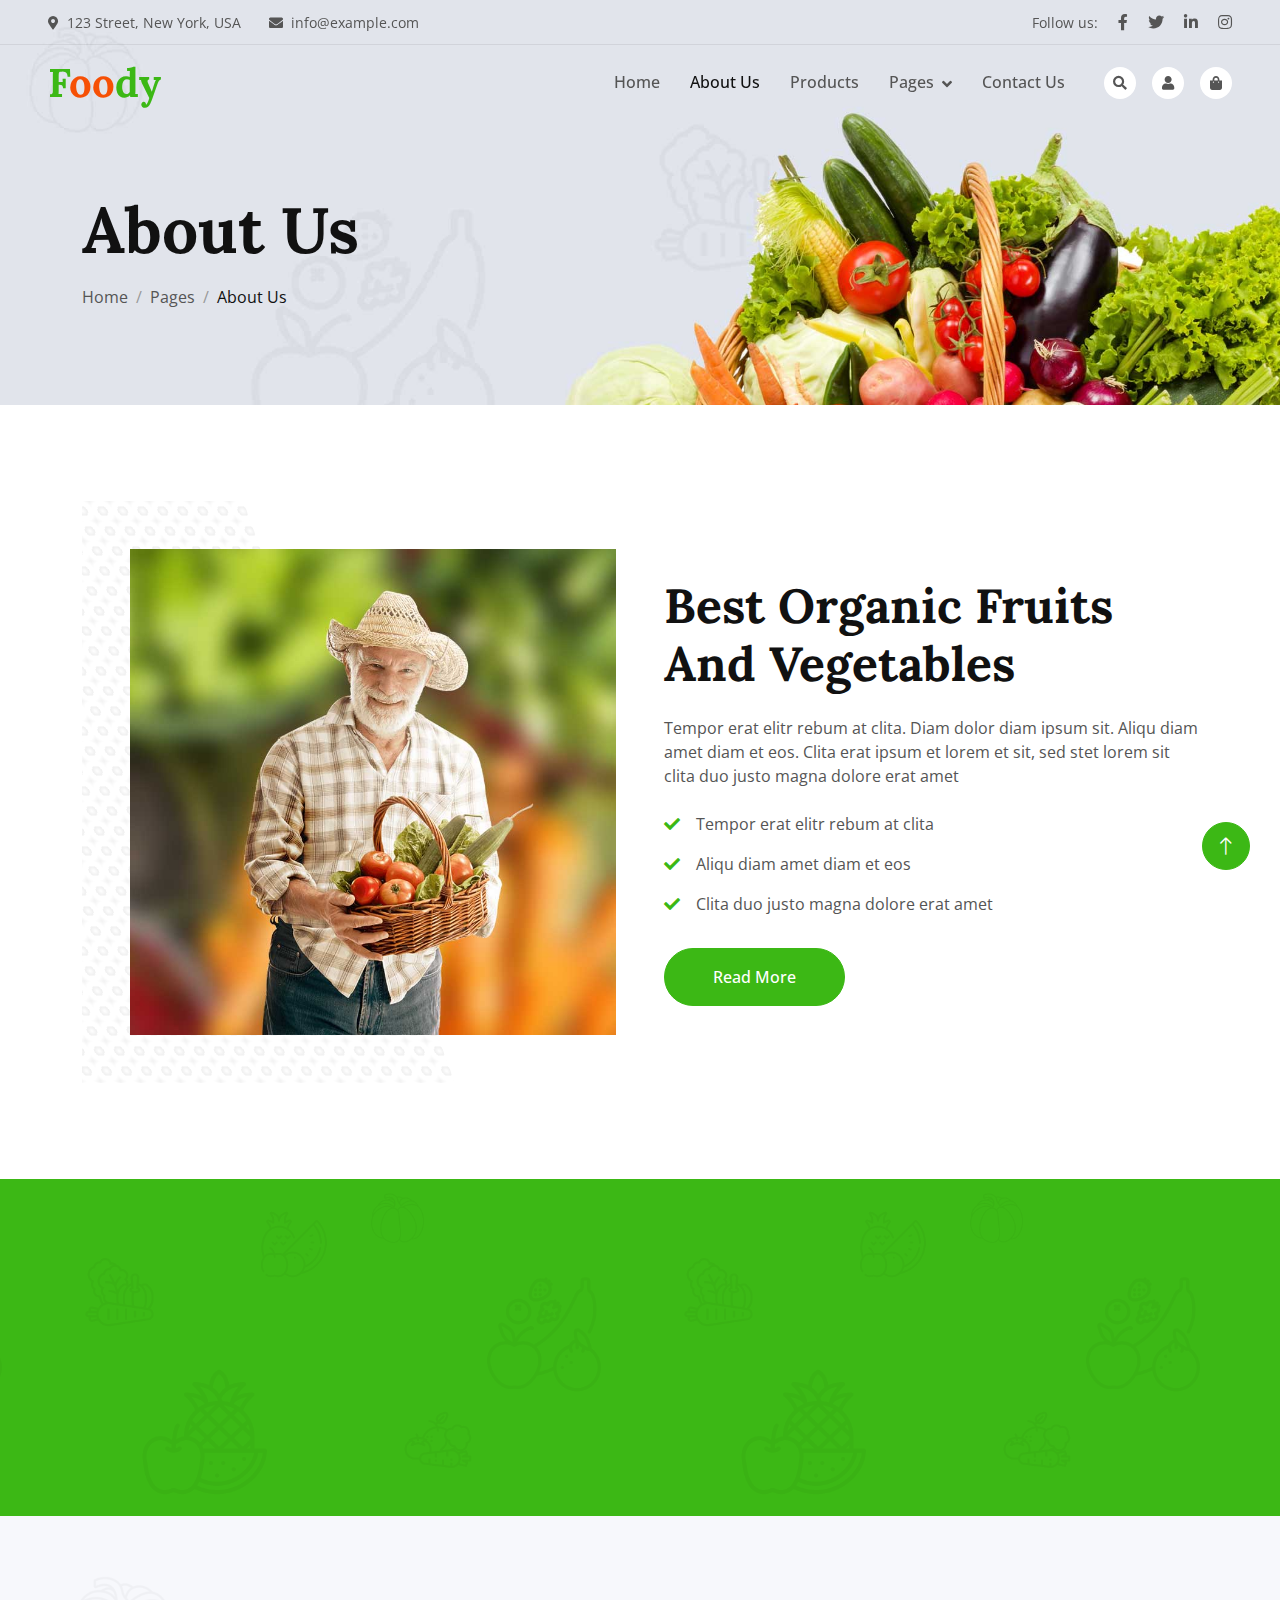
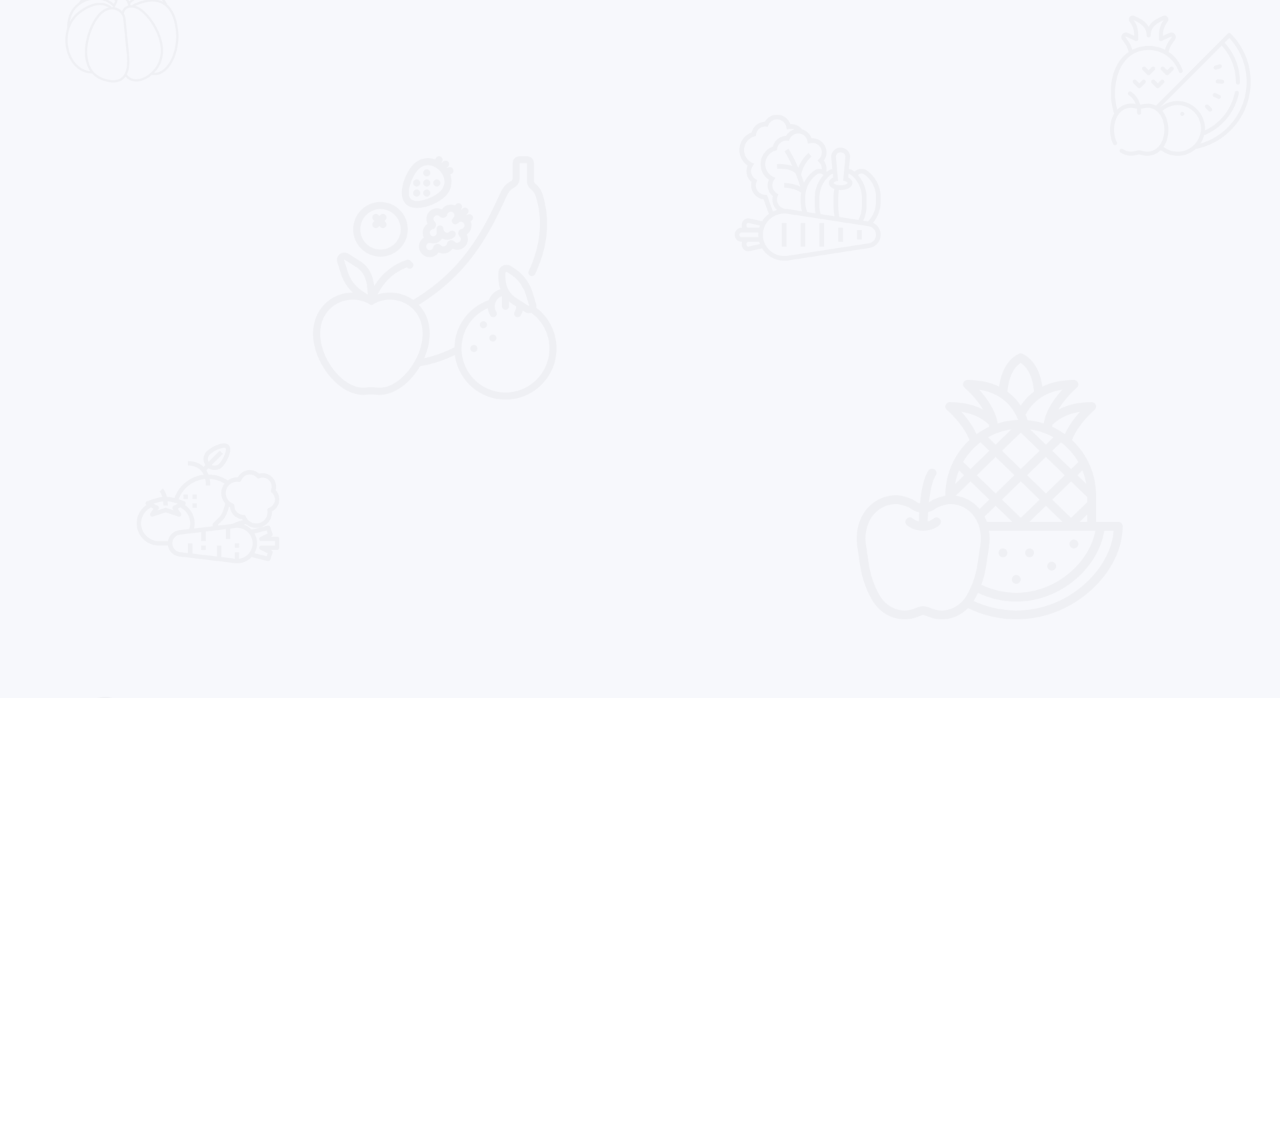
==== about.html @ c4defd52 "change" ====
<!DOCTYPE html>
<html lang="en">

<head>
    <meta charset="utf-8">
    <title>Foody - Organic Food Website Template</title>
    <meta content="width=device-width, initial-scale=1.0" name="viewport">
    <meta content="" name="keywords">
    <meta content="" name="description">

    <!-- Favicon -->
    <link href="img/favicon.ico" rel="icon">

    <!-- Google Web Fonts -->
    <link rel="preconnect" href="https://fonts.googleapis.com">
    <link rel="preconnect" href="https://fonts.gstatic.com" crossorigin>
    <link href="https://fonts.googleapis.com/css2?family=Open+Sans:wght@400;500&family=Lora:wght@600;700&display=swap" rel="stylesheet"> 

    <!-- Icon Font Stylesheet -->
    <link href="https://cdnjs.cloudflare.com/ajax/libs/font-awesome/5.10.0/css/all.min.css" rel="stylesheet">
    <link href="https://cdn.jsdelivr.net/npm/bootstrap-icons@1.4.1/font/bootstrap-icons.css" rel="stylesheet">

    <!-- Libraries Stylesheet -->
    <link href="lib/animate/animate.min.css" rel="stylesheet">
    <link href="lib/owlcarousel/assets/owl.carousel.min.css" rel="stylesheet">

    <!-- Customized Bootstrap Stylesheet -->
    <link href="css/bootstrap.min.css" rel="stylesheet">

    <!-- Template Stylesheet -->
    <link href="css/style.css" rel="stylesheet">
</head>

<body>
    <!-- Spinner Start -->
    <div id="spinner" class="show bg-white position-fixed translate-middle w-100 vh-100 top-50 start-50 d-flex align-items-center justify-content-center">
        <div class="spinner-border text-primary" role="status"></div>
    </div>
    <!-- Spinner End -->


    <!-- Navbar Start -->
    <div class="container-fluid fixed-top px-0 wow fadeIn" data-wow-delay="0.1s">
        <div class="top-bar row gx-0 align-items-center d-none d-lg-flex">
            <div class="col-lg-6 px-5 text-start">
                <small><i class="fa fa-map-marker-alt me-2"></i>123 Street, New York, USA</small>
                <small class="ms-4"><i class="fa fa-envelope me-2"></i>info@example.com</small>
            </div>
            <div class="col-lg-6 px-5 text-end">
                <small>Follow us:</small>
                <a class="text-body ms-3" href=""><i class="fab fa-facebook-f"></i></a>
                <a class="text-body ms-3" href=""><i class="fab fa-twitter"></i></a>
                <a class="text-body ms-3" href=""><i class="fab fa-linkedin-in"></i></a>
                <a class="text-body ms-3" href=""><i class="fab fa-instagram"></i></a>
            </div>
        </div>

        <nav class="navbar navbar-expand-lg navbar-light py-lg-0 px-lg-5 wow fadeIn" data-wow-delay="0.1s">
            <a href="index.html" class="navbar-brand ms-4 ms-lg-0">
                <h1 class="fw-bold text-primary m-0">F<span class="text-secondary">oo</span>dy</h1>
            </a>
            <button type="button" class="navbar-toggler me-4" data-bs-toggle="collapse" data-bs-target="#navbarCollapse">
                <span class="navbar-toggler-icon"></span>
            </button>
            <div class="collapse navbar-collapse" id="navbarCollapse">
                <div class="navbar-nav ms-auto p-4 p-lg-0">
                    <a href="index.html" class="nav-item nav-link">Home</a>
                    <a href="about.html" class="nav-item nav-link active">About Us</a>
                    <a href="product.html" class="nav-item nav-link">Products</a>
                    <div class="nav-item dropdown">
                        <a href="#" class="nav-link dropdown-toggle" data-bs-toggle="dropdown">Pages</a>
                        <div class="dropdown-menu m-0">
                            <a href="blog.html" class="dropdown-item">Blog Grid</a>
                            <a href="feature.html" class="dropdown-item">Our Features</a>
                            <a href="testimonial.html" class="dropdown-item">Testimonial</a>
                            <a href="404.html" class="dropdown-item">404 Page</a>
                        </div>
                    </div>
                    <a href="contact.html" class="nav-item nav-link">Contact Us</a>
                </div>
                <div class="d-none d-lg-flex ms-2">
                    <a class="btn-sm-square bg-white rounded-circle ms-3" href="">
                        <small class="fa fa-search text-body"></small>
                    </a>
                    <a class="btn-sm-square bg-white rounded-circle ms-3" href="">
                        <small class="fa fa-user text-body"></small>
                    </a>
                    <a class="btn-sm-square bg-white rounded-circle ms-3" href="">
                        <small class="fa fa-shopping-bag text-body"></small>
                    </a>
                </div>
            </div>
        </nav>
    </div>
    <!-- Navbar End -->


    <!-- Page Header Start -->
    <div class="container-fluid page-header mb-5 wow fadeIn" data-wow-delay="0.1s">
        <div class="container">
            <h1 class="display-3 mb-3 animated slideInDown">About Us</h1>
            <nav aria-label="breadcrumb animated slideInDown">
                <ol class="breadcrumb mb-0">
                    <li class="breadcrumb-item"><a class="text-body" href="#">Home</a></li>
                    <li class="breadcrumb-item"><a class="text-body" href="#">Pages</a></li>
                    <li class="breadcrumb-item text-dark active" aria-current="page">About Us</li>
                </ol>
            </nav>
        </div>
    </div>
    <!-- Page Header End -->


    <!-- About Start -->
    <div class="container-xxl py-5">
        <div class="container">
            <div class="row g-5 align-items-center">
                <div class="col-lg-6 wow fadeIn" data-wow-delay="0.1s">
                    <div class="about-img position-relative overflow-hidden p-5 pe-0">
                        <img class="img-fluid w-100" src="img/about.jpg">
                    </div>
                </div>
                <div class="col-lg-6 wow fadeIn" data-wow-delay="0.5s">
                    <h1 class="display-5 mb-4">Best Organic Fruits And Vegetables</h1>
                    <p class="mb-4">Tempor erat elitr rebum at clita. Diam dolor diam ipsum sit. Aliqu diam amet diam et eos. Clita erat ipsum et lorem et sit, sed stet lorem sit clita duo justo magna dolore erat amet</p>
                    <p><i class="fa fa-check text-primary me-3"></i>Tempor erat elitr rebum at clita</p>
                    <p><i class="fa fa-check text-primary me-3"></i>Aliqu diam amet diam et eos</p>
                    <p><i class="fa fa-check text-primary me-3"></i>Clita duo justo magna dolore erat amet</p>
                    <a class="btn btn-primary rounded-pill py-3 px-5 mt-3" href="">Read More</a>
                </div>
            </div>
        </div>
    </div>
    <!-- About End -->


    <!-- Firm Visit Start -->
    <div class="container-fluid bg-primary bg-icon mt-5 py-6">
        <div class="container">
            <div class="row g-5 align-items-center">
                <div class="col-md-7 wow fadeIn" data-wow-delay="0.1s">
                    <h1 class="display-5 text-white mb-3">Visit Our Firm</h1>
                    <p class="text-white mb-0">Tempor erat elitr rebum at clita. Diam dolor diam ipsum sit. Aliqu diam amet diam et eos. Clita erat ipsum et lorem et sit, sed stet lorem sit clita duo justo magna dolore erat amet. Diam dolor diam ipsum sit. Aliqu diam amet diam et eos.</p>
                </div>
                <div class="col-md-5 text-md-end wow fadeIn" data-wow-delay="0.5s">
                    <a class="btn btn-lg btn-secondary rounded-pill py-3 px-5" href="">Visit Now</a>
                </div>
            </div>
        </div>
    </div>
    <!-- Firm Visit End -->


    <!-- Feature Start -->
    <div class="container-fluid bg-light bg-icon py-6">
        <div class="container">
            <div class="section-header text-center mx-auto mb-5 wow fadeInUp" data-wow-delay="0.1s" style="max-width: 500px;">
                <h1 class="display-5 mb-3">Our Features</h1>
                <p>Tempor ut dolore lorem kasd vero ipsum sit eirmod sit. Ipsum diam justo sed rebum vero dolor duo.</p>
            </div>
            <div class="row g-4">
                <div class="col-lg-4 col-md-6 wow fadeInUp" data-wow-delay="0.1s">
                    <div class="bg-white text-center h-100 p-4 p-xl-5">
                        <img class="img-fluid mb-4" src="img/icon-1.png" alt="">
                        <h4 class="mb-3">Natural Process</h4>
                        <p class="mb-4">Tempor ut dolore lorem kasd vero ipsum sit eirmod sit. Ipsum diam justo sed vero dolor duo.</p>
                        <a class="btn btn-outline-primary border-2 py-2 px-4 rounded-pill" href="">Read More</a>
                    </div>
                </div>
                <div class="col-lg-4 col-md-6 wow fadeInUp" data-wow-delay="0.3s">
                    <div class="bg-white text-center h-100 p-4 p-xl-5">
                        <img class="img-fluid mb-4" src="img/icon-2.png" alt="">
                        <h4 class="mb-3">Organic Products</h4>
                        <p class="mb-4">Tempor ut dolore lorem kasd vero ipsum sit eirmod sit. Ipsum diam justo sed vero dolor duo.</p>
                        <a class="btn btn-outline-primary border-2 py-2 px-4 rounded-pill" href="">Read More</a>
                    </div>
                </div>
                <div class="col-lg-4 col-md-6 wow fadeInUp" data-wow-delay="0.5s">
                    <div class="bg-white text-center h-100 p-4 p-xl-5">
                        <img class="img-fluid mb-4" src="img/icon-3.png" alt="">
                        <h4 class="mb-3">Biologically Safe</h4>
                        <p class="mb-4">Tempor ut dolore lorem kasd vero ipsum sit eirmod sit. Ipsum diam justo sed vero dolor duo.</p>
                        <a class="btn btn-outline-primary border-2 py-2 px-4 rounded-pill" href="">Read More</a>
                    </div>
                </div>
            </div>
        </div>
    </div>
    <!-- Feature End -->


    <!-- Footer Start -->
    <div class="container-fluid bg-dark footer pt-5 wow fadeIn" data-wow-delay="0.1s">
        <div class="container py-5">
            <div class="row g-5">
                <div class="col-lg-3 col-md-6">
                    <h1 class="fw-bold text-primary mb-4">F<span class="text-secondary">oo</span>dy</h1>
                    <p>Diam dolor diam ipsum sit. Aliqu diam amet diam et eos. Clita erat ipsum et lorem et sit, sed stet lorem sit clita</p>
                    <div class="d-flex pt-2">
                        <a class="btn btn-square btn-outline-light rounded-circle me-1" href=""><i class="fab fa-twitter"></i></a>
                        <a class="btn btn-square btn-outline-light rounded-circle me-1" href=""><i class="fab fa-facebook-f"></i></a>
                        <a class="btn btn-square btn-outline-light rounded-circle me-1" href=""><i class="fab fa-youtube"></i></a>
                        <a class="btn btn-square btn-outline-light rounded-circle me-0" href=""><i class="fab fa-linkedin-in"></i></a>
                    </div>
                </div>
                <div class="col-lg-3 col-md-6">
                    <h4 class="text-light mb-4">Address</h4>
                    <p><i class="fa fa-map-marker-alt me-3"></i>123 Street, New York, USA</p>
                    <p><i class="fa fa-phone-alt me-3"></i>+012 345 67890</p>
                    <p><i class="fa fa-envelope me-3"></i>info@example.com</p>
                </div>
                <div class="col-lg-3 col-md-6">
                    <h4 class="text-light mb-4">Quick Links</h4>
                    <a class="btn btn-link" href="">About Us</a>
                    <a class="btn btn-link" href="">Contact Us</a>
                    <a class="btn btn-link" href="">Our Services</a>
                    <a class="btn btn-link" href="">Terms & Condition</a>
                    <a class="btn btn-link" href="">Support</a>
                </div>
                <div class="col-lg-3 col-md-6">
                    <h4 class="text-light mb-4">Newsletter</h4>
                    <p>Dolor amet sit justo amet elitr clita ipsum elitr est.</p>
                    <div class="position-relative mx-auto" style="max-width: 400px;">
                        <input class="form-control bg-transparent w-100 py-3 ps-4 pe-5" type="text" placeholder="Your email">
                        <button type="button" class="btn btn-primary py-2 position-absolute top-0 end-0 mt-2 me-2">SignUp</button>
                    </div>
                </div>
            </div>
        </div>
        <div class="container-fluid copyright">
            <div class="container">
                <div class="row">
                    <div class="col-md-6 text-center text-md-start mb-3 mb-md-0">
                        &copy; <a href="#">Your Site Name</a>, All Right Reserved.
                    </div>
                    <div class="col-md-6 text-center text-md-end">
                        <!--/*** This template is free as long as you keep the footer author’s credit link/attribution link/backlink. If you'd like to use the template without the footer author’s credit link/attribution link/backlink, you can purchase the Credit Removal License from "https://htmlcodex.com/credit-removal". Thank you for your support. ***/-->
                        Designed By <a href="https://htmlcodex.com">HTML Codex</a>
                    </div>
                </div>
            </div>
        </div>
    </div>
    <!-- Footer End -->


    <!-- Back to Top -->
    <a href="#" class="btn btn-lg btn-primary btn-lg-square rounded-circle back-to-top"><i class="bi bi-arrow-up"></i></a>


    <!-- JavaScript Libraries -->
    <script src="https://code.jquery.com/jquery-3.4.1.min.js"></script>
    <script src="https://cdn.jsdelivr.net/npm/bootstrap@5.0.0/dist/js/bootstrap.bundle.min.js"></script>
    <script src="lib/wow/wow.min.js"></script>
    <script src="lib/easing/easing.min.js"></script>
    <script src="lib/waypoints/waypoints.min.js"></script>
    <script src="lib/owlcarousel/owl.carousel.min.js"></script>

    <!-- Template Javascript -->
    <script src="js/main.js"></script>
</body>

</html>
---- css/style.css ----
/********** Template CSS **********/
:root {
    --primary: #3CB815;
    --secondary: #F65005;
    --light: #F7F8FC;
    --dark: #111111;
}

.back-to-top {
    position: fixed;
    display: none;
    right: 30px;
    bottom: 30px;
    z-index: 99;
}

.my-6 {
    margin-top: 6rem;
    margin-bottom: 6rem;
}

.py-6 {
    padding-top: 6rem;
    padding-bottom: 6rem;
}

.bg-icon {
    background: url(../img/bg-icon.png) center center repeat;
    background-size: contain;
}


/*** Spinner ***/
#spinner {
    opacity: 0;
    visibility: hidden;
    transition: opacity .5s ease-out, visibility 0s linear .5s;
    z-index: 99999;
}

#spinner.show {
    transition: opacity .5s ease-out, visibility 0s linear 0s;
    visibility: visible;
    opacity: 1;
}


/*** Button ***/
.btn {
    font-weight: 500;
    transition: .5s;
}

.btn.btn-primary,
.btn.btn-secondary,
.btn.btn-outline-primary:hover,
.btn.btn-outline-secondary:hover {
    color: #FFFFFF;
}

.btn-square {
    width: 38px;
    height: 38px;
}

.btn-sm-square {
    width: 32px;
    height: 32px;
}

.btn-lg-square {
    width: 48px;
    height: 48px;
}

.btn-square,
.btn-sm-square,
.btn-lg-square {
    padding: 0;
    display: flex;
    align-items: center;
    justify-content: center;
    font-weight: normal;
}


/*** Navbar ***/
.fixed-top {
    transition: .5s;
}

.top-bar {
    height: 45px;
    border-bottom: 1px solid rgba(0, 0, 0, .07);
}

.navbar .dropdown-toggle::after {
    border: none;
    content: "\f107";
    font-family: "Font Awesome 5 Free";
    font-weight: 900;
    vertical-align: middle;
    margin-left: 8px;
}

.navbar .navbar-nav .nav-link {
    padding: 25px 15px;
    color: #555555;
    font-weight: 500;
    outline: none;
}

.navbar .navbar-nav .nav-link:hover,
.navbar .navbar-nav .nav-link.active {
    color: var(--dark);
}

@media (max-width: 991.98px) {
    .navbar .navbar-nav {
        margin-top: 10px;
        border-top: 1px solid rgba(0, 0, 0, .07);
        background: #FFFFFF;
    }

    .navbar .navbar-nav .nav-link {
        padding: 10px 0;
    }
}

@media (min-width: 992px) {
    .navbar .nav-item .dropdown-menu {
        display: block;
        visibility: hidden;
        top: 100%;
        transform: rotateX(-75deg);
        transform-origin: 0% 0%;
        transition: .5s;
        opacity: 0;
    }

    .navbar .nav-item:hover .dropdown-menu {
        transform: rotateX(0deg);
        visibility: visible;
        transition: .5s;
        opacity: 1;
    }
}


/*** Header ***/
.carousel-caption {
    top: 0;
    left: 0;
    right: 0;
    bottom: 0;
    display: flex;
    align-items: center;
    justify-content: center;
    text-align: start;
    z-index: 1;
}

.carousel-control-prev,
.carousel-control-next {
    width: 15%;
}

.carousel-control-prev-icon,
.carousel-control-next-icon {
    width: 3rem;
    height: 3rem;
    background-color: var(--primary);
    border: 10px solid var(--primary);
    border-radius: 3rem;
}

@media (max-width: 768px) {
    #header-carousel .carousel-item {
        position: relative;
        min-height: 450px;
    }
    
    #header-carousel .carousel-item img {
        position: absolute;
        width: 100%;
        height: 100%;
        object-fit: cover;
    }
}

.page-header {
    padding-top: 12rem;
    padding-bottom: 6rem;
    background: url(../img/carousel-1.jpg) top right no-repeat;
    background-size: cover;
}

.breadcrumb-item+.breadcrumb-item::before {
    color: #999999;
}


/*** Section Header ***/
.section-header {
    position: relative;
    padding-top: 25px;
}

.section-header::before {
    position: absolute;
    content: "";
    width: 60px;
    height: 2px;
    top: 0;
    left: 50%;
    transform: translateX(-50%);
    background: var(--primary);
}

.section-header::after {
    position: absolute;
    content: "";
    width: 90px;
    height: 2px;
    top: 10px;
    left: 50%;
    transform: translateX(-50%);
    background: var(--secondary);
}

.section-header.text-start::before,
.section-header.text-start::after {
    left: 0;
    transform: translateX(0);
}



/*** About ***/
.about-img img {
    position: relative;
    z-index: 2;
}

.about-img::before {
    position: absolute;
    content: "";
    top: 0;
    left: -50%;
    width: 100%;
    height: 100%;
    background-image: -webkit-repeating-radial-gradient(#FFFFFF, #EEEEEE 5px, transparent 5px, transparent 10px);
    background-image: -moz-repeating-radial-gradient(#FFFFFF, #EEEEEE 5px, transparent 5px, transparent 10px);
    background-image: -ms-repeating-radial-gradient(#FFFFFF, #EEEEEE 5px, transparent 5px, transparent 10px);
    background-image: -o-repeating-radial-gradient(#FFFFFF, #EEEEEE 5px, transparent 5px, transparent 10px);
    background-image: repeating-radial-gradient(#FFFFFF, #EEEEEE 5px, transparent 5px, transparent 10px);
    background-size: 20px 20px;
    transform: skew(20deg);
    z-index: 1;
}


/*** Product ***/
.nav-pills .nav-item .btn {
    color: var(--dark);
}

.nav-pills .nav-item .btn:hover,
.nav-pills .nav-item .btn.active {
    color: #FFFFFF;
}

.product-item {
    box-shadow: 0 0 45px rgba(0, 0, 0, .07);
}

.product-item img {
    transition: .5s;
}

.product-item:hover img {
    transform: scale(1.1);
}

.product-item small a:hover {
    color: var(--primary) !important;
}


/*** Testimonial ***/
.testimonial-carousel .owl-item .testimonial-item img {
    width: 60px;
    height: 60px;
}

.testimonial-carousel .owl-item .testimonial-item,
.testimonial-carousel .owl-item .testimonial-item * {
    transition: .5s;
}

.testimonial-carousel .owl-item.center .testimonial-item {
    background: var(--primary) !important;
}

.testimonial-carousel .owl-item.center .testimonial-item * {
    color: #FFFFFF !important;
}

.testimonial-carousel .owl-item.center .testimonial-item i {
    color: var(--secondary) !important;
}

.testimonial-carousel .owl-nav {
    margin-top: 30px;
    display: flex;
    justify-content: center;
}

.testimonial-carousel .owl-nav .owl-prev,
.testimonial-carousel .owl-nav .owl-next {
    margin: 0 12px;
    width: 50px;
    height: 50px;
    display: flex;
    align-items: center;
    justify-content: center;
    color: var(--dark);
    border: 2px solid var(--primary);
    border-radius: 50px;
    font-size: 18px;
    transition: .5s;
}

.testimonial-carousel .owl-nav .owl-prev:hover,
.testimonial-carousel .owl-nav .owl-next:hover {
    color: #FFFFFF;
    background: var(--primary);
}


/*** Footer ***/
.footer {
    color: #999999;
}

.footer .btn.btn-link {
    display: block;
    margin-bottom: 5px;
    padding: 0;
    text-align: left;
    color: #999999;
    font-weight: normal;
    text-transform: capitalize;
    transition: .3s;
}

.footer .btn.btn-link::before {
    position: relative;
    content: "\f105";
    font-family: "Font Awesome 5 Free";
    font-weight: 900;
    color: #999999;
    margin-right: 10px;
}

.footer .btn.btn-link:hover {
    color: var(--light);
    letter-spacing: 1px;
    box-shadow: none;
}

.footer .copyright {
    padding: 25px 0;
    font-size: 15px;
    border-top: 1px solid rgba(256, 256, 256, .1);
}

.footer .copyright a {
    color: var(--light);
}

.footer .copyright a:hover {
    color: var(--primary);
}

/* 
col-xl-3 col-lg-4 col-md-6 wow fadeInUp" data-wow-delay="0.1s"
 */
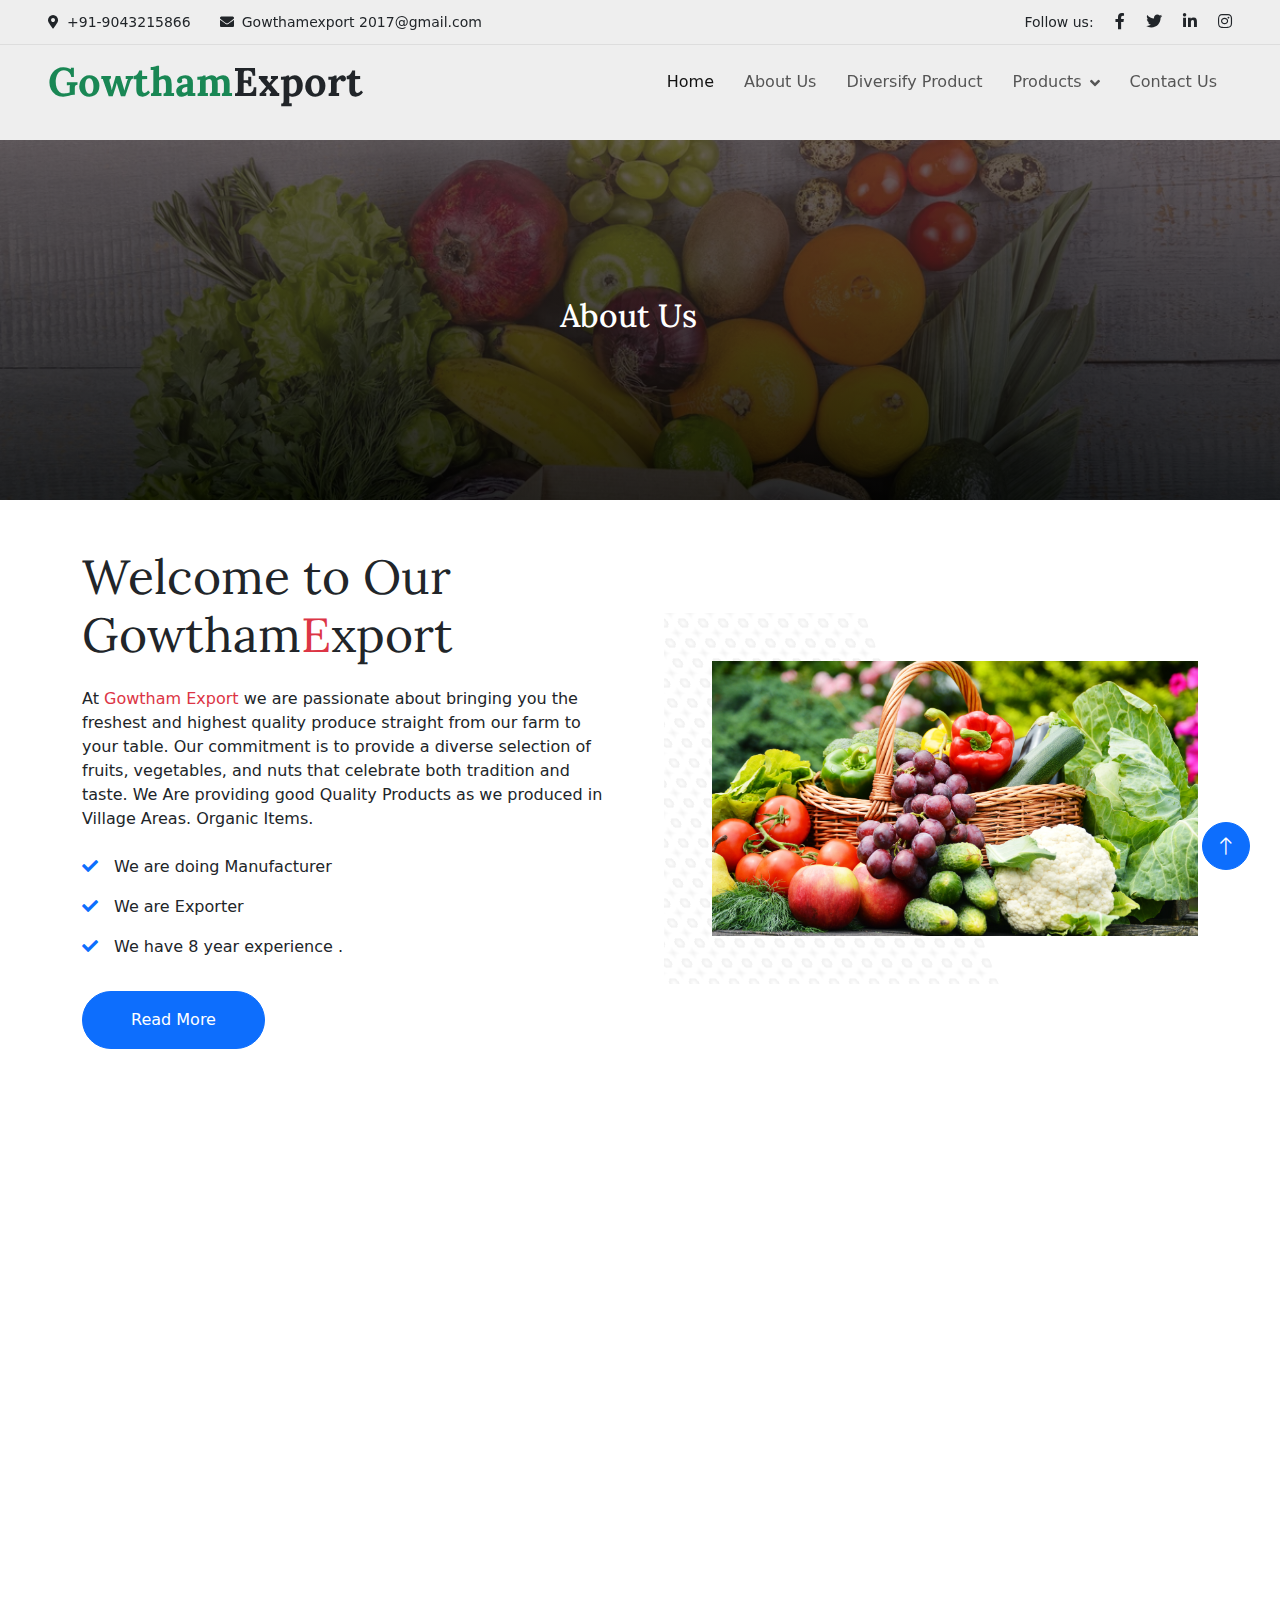
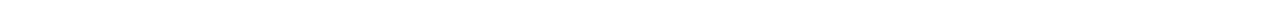
==== commit 0bd2b128: "Now change" ====
--- a/about.html
+++ b/about.html
@@ -3,7 +3,7 @@
 
 <head>
     <meta charset="utf-8">
-    <title>Foody - Organic Food Website Template</title>
+    <title>Gowtham Export</title>
     <meta content="width=device-width, initial-scale=1.0" name="viewport">
     <meta content="" name="keywords">
     <meta content="" name="description">
@@ -14,18 +14,22 @@
     <!-- Google Web Fonts -->
     <link rel="preconnect" href="https://fonts.googleapis.com">
     <link rel="preconnect" href="https://fonts.gstatic.com" crossorigin>
-    <link href="https://fonts.googleapis.com/css2?family=Open+Sans:wght@400;500&family=Lora:wght@600;700&display=swap" rel="stylesheet"> 
+    <link href="https://fonts.googleapis.com/css2?family=Open+Sans:wght@400;500&family=Lora:wght@600;700&display=swap"
+        rel="stylesheet">
 
     <!-- Icon Font Stylesheet -->
     <link href="https://cdnjs.cloudflare.com/ajax/libs/font-awesome/5.10.0/css/all.min.css" rel="stylesheet">
     <link href="https://cdn.jsdelivr.net/npm/bootstrap-icons@1.4.1/font/bootstrap-icons.css" rel="stylesheet">
-
+    <!-- font awosome 
+    <link rel="stylesheet" href="https://cdnjs.cloudflare.com/ajax/libs/font-awesome/6.6.0/css/all.min.css" integrity="sha512-Kc323vGBEqzTmouAECnVceyQqyqdsSiqLQISBL29aUW4U/M7pSPA/gEUZQqv1cwx4OnYxTxve5UMg5GT6L4JJg==" crossorigin="anonymous" referrerpolicy="no-referrer" />
+ -->
     <!-- Libraries Stylesheet -->
     <link href="lib/animate/animate.min.css" rel="stylesheet">
     <link href="lib/owlcarousel/assets/owl.carousel.min.css" rel="stylesheet">
 
     <!-- Customized Bootstrap Stylesheet -->
     <link href="css/bootstrap.min.css" rel="stylesheet">
+    <link rel="stylesheet" href="https://cdn.jsdelivr.net/npm/bootstrap@5.3.3/dist/css/bootstrap.min.css">
 
     <!-- Template Stylesheet -->
     <link href="css/style.css" rel="stylesheet">
@@ -33,7 +37,8 @@
 
 <body>
     <!-- Spinner Start -->
-    <div id="spinner" class="show bg-white position-fixed translate-middle w-100 vh-100 top-50 start-50 d-flex align-items-center justify-content-center">
+    <div id="spinner"
+        class="show bg-white position-fixed translate-middle w-100 vh-100 top-50 start-50 d-flex align-items-center justify-content-center">
         <div class="spinner-border text-primary" role="status"></div>
     </div>
     <!-- Spinner End -->
@@ -43,8 +48,8 @@
     <div class="container-fluid fixed-top px-0 wow fadeIn" data-wow-delay="0.1s">
         <div class="top-bar row gx-0 align-items-center d-none d-lg-flex">
             <div class="col-lg-6 px-5 text-start">
-                <small><i class="fa fa-map-marker-alt me-2"></i>123 Street, New York, USA</small>
-                <small class="ms-4"><i class="fa fa-envelope me-2"></i>info@example.com</small>
+                <small><i class="fa fa-map-marker-alt me-2"></i>+91-9043215866</small>
+                <small class="ms-4"><i class="fa fa-envelope me-2"></i>Gowthamexport 2017@gmail.com</small>
             </div>
             <div class="col-lg-6 px-5 text-end">
                 <small>Follow us:</small>
@@ -57,28 +62,33 @@
 
         <nav class="navbar navbar-expand-lg navbar-light py-lg-0 px-lg-5 wow fadeIn" data-wow-delay="0.1s">
             <a href="index.html" class="navbar-brand ms-4 ms-lg-0">
-                <h1 class="fw-bold text-primary m-0">F<span class="text-secondary">oo</span>dy</h1>
+                <h1 class="fw-bold text-success m-0">Gowtham<span class="text-dark">Export</span></h1>
             </a>
-            <button type="button" class="navbar-toggler me-4" data-bs-toggle="collapse" data-bs-target="#navbarCollapse">
+            <button type="button" class="navbar-toggler me-4" data-bs-toggle="collapse"
+                data-bs-target="#navbarCollapse">
                 <span class="navbar-toggler-icon"></span>
             </button>
             <div class="collapse navbar-collapse" id="navbarCollapse">
                 <div class="navbar-nav ms-auto p-4 p-lg-0">
-                    <a href="index.html" class="nav-item nav-link">Home</a>
-                    <a href="about.html" class="nav-item nav-link active">About Us</a>
-                    <a href="product.html" class="nav-item nav-link">Products</a>
+                    <a href="index.html" class="nav-item nav-link active">Home</a>
+                    <a href="about.html" class="nav-item nav-link">About Us</a>
+                    <a href="diversiPro.html" class="nav-item nav-link">Diversify Product</a>
                     <div class="nav-item dropdown">
-                        <a href="#" class="nav-link dropdown-toggle" data-bs-toggle="dropdown">Pages</a>
+                        <a href="product.html" class="nav-link dropdown-toggle" data-bs-toggle="dropdown">Products</a>
                         <div class="dropdown-menu m-0">
-                            <a href="blog.html" class="dropdown-item">Blog Grid</a>
-                            <a href="feature.html" class="dropdown-item">Our Features</a>
-                            <a href="testimonial.html" class="dropdown-item">Testimonial</a>
-                            <a href="404.html" class="dropdown-item">404 Page</a>
+                            <a href="sonaM.html" class="dropdown-item">Sona Masoori</a>
+                            <a href="basmati.html" class="dropdown-item">Basmati Rice</a>
+                            <a href="whiteSugar.html" class="dropdown-item">White Sugar</a>
+                            <a href="redOnion.html" class="dropdown-item">Red Onion</a>
+                            <a href="redChilli.html" class="dropdown-item">Red Chilli</a>
+                            <a href="greenCardamom.html" class="dropdown-item">Green Cardamom </a>
+                            <a href="blackPepper.html" class="dropdown-item">Black Pepper</a>
+                            <a href="whiteSalt.html" class="dropdown-item">White Salt</a>
                         </div>
                     </div>
                     <a href="contact.html" class="nav-item nav-link">Contact Us</a>
                 </div>
-                <div class="d-none d-lg-flex ms-2">
+                <!-- <div class="d-none d-lg-flex ms-2">
                     <a class="btn-sm-square bg-white rounded-circle ms-3" href="">
                         <small class="fa fa-search text-body"></small>
                     </a>
@@ -88,45 +98,54 @@
                     <a class="btn-sm-square bg-white rounded-circle ms-3" href="">
                         <small class="fa fa-shopping-bag text-body"></small>
                     </a>
-                </div>
+                </div> -->
             </div>
         </nav>
     </div>
     <!-- Navbar End -->
 
-
-    <!-- Page Header Start -->
-    <div class="container-fluid page-header mb-5 wow fadeIn" data-wow-delay="0.1s">
-        <div class="container">
-            <h1 class="display-3 mb-3 animated slideInDown">About Us</h1>
-            <nav aria-label="breadcrumb animated slideInDown">
-                <ol class="breadcrumb mb-0">
-                    <li class="breadcrumb-item"><a class="text-body" href="#">Home</a></li>
-                    <li class="breadcrumb-item"><a class="text-body" href="#">Pages</a></li>
-                    <li class="breadcrumb-item text-dark active" aria-current="page">About Us</li>
-                </ol>
-            </nav>
-        </div>
-    </div>
-    <!-- Page Header End -->
+    <div class="head">
+    </div>
+
+    <!-- backgound for about us  -->
+
+    <div class="bg-about">
+        <div class="row align-items-center  justify-content-center h-100 w-100">
+            <div class="col-4 text-center">
+                <div class="img">
+                    <!-- <img src="assets/img/back.jpg" alt="" height="300px" width="100%"> -->
+                    <div class="content">
+                        <h2 class="text-white">About Us</h2>
+                    </div>
+                </div>
+            </div>
+        </div>
+    </div>
+
 
 
     <!-- About Start -->
     <div class="container-xxl py-5">
         <div class="container">
             <div class="row g-5 align-items-center">
+               
+                <div class="col-lg-6 wow fadeIn" data-wow-delay="0.5s">
+                    <h1 class="display-5 mb-4">Welcome to Our Gowtham<span class="text-danger">E</span>xport</h1>
+                    <p class="mb-4">At <span class="text-danger">Gowtham Export</span> we are passionate about bringing
+                        you the freshest and
+                        highest quality produce straight from our farm to your table. Our commitment is to provide a
+                        diverse selection of fruits, vegetables, and nuts that celebrate both tradition and taste.
+                        We Are providing good Quality Products as we produced in Village Areas. Organic Items.
+                    </p>
+                    <p><i class="fa fa-check text-primary me-3"></i>We are doing Manufacturer</p>
+                    <p><i class="fa fa-check text-primary me-3"></i>We are Exporter</p>
+                    <p><i class="fa fa-check text-primary me-3"></i>We have 8 year experience .</p>
+                    <a class="btn btn-primary rounded-pill py-3 px-5 mt-3" href="">Read More</a>
+                </div>
                 <div class="col-lg-6 wow fadeIn" data-wow-delay="0.1s">
                     <div class="about-img position-relative overflow-hidden p-5 pe-0">
-                        <img class="img-fluid w-100" src="img/about.jpg">
-                    </div>
-                </div>
-                <div class="col-lg-6 wow fadeIn" data-wow-delay="0.5s">
-                    <h1 class="display-5 mb-4">Best Organic Fruits And Vegetables</h1>
-                    <p class="mb-4">Tempor erat elitr rebum at clita. Diam dolor diam ipsum sit. Aliqu diam amet diam et eos. Clita erat ipsum et lorem et sit, sed stet lorem sit clita duo justo magna dolore erat amet</p>
-                    <p><i class="fa fa-check text-primary me-3"></i>Tempor erat elitr rebum at clita</p>
-                    <p><i class="fa fa-check text-primary me-3"></i>Aliqu diam amet diam et eos</p>
-                    <p><i class="fa fa-check text-primary me-3"></i>Clita duo justo magna dolore erat amet</p>
-                    <a class="btn btn-primary rounded-pill py-3 px-5 mt-3" href="">Read More</a>
+                        <img class="img-fluid w-100" src="image/about-1.webp" height="auto" width="100%">
+                    </div>
                 </div>
             </div>
         </div>
@@ -134,80 +153,33 @@
     <!-- About End -->
 
 
-    <!-- Firm Visit Start -->
-    <div class="container-fluid bg-primary bg-icon mt-5 py-6">
-        <div class="container">
-            <div class="row g-5 align-items-center">
-                <div class="col-md-7 wow fadeIn" data-wow-delay="0.1s">
-                    <h1 class="display-5 text-white mb-3">Visit Our Firm</h1>
-                    <p class="text-white mb-0">Tempor erat elitr rebum at clita. Diam dolor diam ipsum sit. Aliqu diam amet diam et eos. Clita erat ipsum et lorem et sit, sed stet lorem sit clita duo justo magna dolore erat amet. Diam dolor diam ipsum sit. Aliqu diam amet diam et eos.</p>
-                </div>
-                <div class="col-md-5 text-md-end wow fadeIn" data-wow-delay="0.5s">
-                    <a class="btn btn-lg btn-secondary rounded-pill py-3 px-5" href="">Visit Now</a>
-                </div>
-            </div>
-        </div>
-    </div>
-    <!-- Firm Visit End -->
-
-
-    <!-- Feature Start -->
-    <div class="container-fluid bg-light bg-icon py-6">
-        <div class="container">
-            <div class="section-header text-center mx-auto mb-5 wow fadeInUp" data-wow-delay="0.1s" style="max-width: 500px;">
-                <h1 class="display-5 mb-3">Our Features</h1>
-                <p>Tempor ut dolore lorem kasd vero ipsum sit eirmod sit. Ipsum diam justo sed rebum vero dolor duo.</p>
-            </div>
-            <div class="row g-4">
-                <div class="col-lg-4 col-md-6 wow fadeInUp" data-wow-delay="0.1s">
-                    <div class="bg-white text-center h-100 p-4 p-xl-5">
-                        <img class="img-fluid mb-4" src="img/icon-1.png" alt="">
-                        <h4 class="mb-3">Natural Process</h4>
-                        <p class="mb-4">Tempor ut dolore lorem kasd vero ipsum sit eirmod sit. Ipsum diam justo sed vero dolor duo.</p>
-                        <a class="btn btn-outline-primary border-2 py-2 px-4 rounded-pill" href="">Read More</a>
-                    </div>
-                </div>
-                <div class="col-lg-4 col-md-6 wow fadeInUp" data-wow-delay="0.3s">
-                    <div class="bg-white text-center h-100 p-4 p-xl-5">
-                        <img class="img-fluid mb-4" src="img/icon-2.png" alt="">
-                        <h4 class="mb-3">Organic Products</h4>
-                        <p class="mb-4">Tempor ut dolore lorem kasd vero ipsum sit eirmod sit. Ipsum diam justo sed vero dolor duo.</p>
-                        <a class="btn btn-outline-primary border-2 py-2 px-4 rounded-pill" href="">Read More</a>
-                    </div>
-                </div>
-                <div class="col-lg-4 col-md-6 wow fadeInUp" data-wow-delay="0.5s">
-                    <div class="bg-white text-center h-100 p-4 p-xl-5">
-                        <img class="img-fluid mb-4" src="img/icon-3.png" alt="">
-                        <h4 class="mb-3">Biologically Safe</h4>
-                        <p class="mb-4">Tempor ut dolore lorem kasd vero ipsum sit eirmod sit. Ipsum diam justo sed vero dolor duo.</p>
-                        <a class="btn btn-outline-primary border-2 py-2 px-4 rounded-pill" href="">Read More</a>
-                    </div>
-                </div>
-            </div>
-        </div>
-    </div>
-    <!-- Feature End -->
-
 
     <!-- Footer Start -->
-    <div class="container-fluid bg-dark footer pt-5 wow fadeIn" data-wow-delay="0.1s">
+    <div class="container-fluid bg-dark footer mt-5 pt-5 wow fadeIn" data-wow-delay="0.1s">
         <div class="container py-5">
             <div class="row g-5">
                 <div class="col-lg-3 col-md-6">
-                    <h1 class="fw-bold text-primary mb-4">F<span class="text-secondary">oo</span>dy</h1>
-                    <p>Diam dolor diam ipsum sit. Aliqu diam amet diam et eos. Clita erat ipsum et lorem et sit, sed stet lorem sit clita</p>
+                    <h3 class="fw-bold text-success m-0">Gowtham<span class="text-white">Export</span></h3>
+                    <p>At Gowtham Export we are passionate about bringing you the freshest and highest quality produce
+                        straight from our farm to your table.</p>
                     <div class="d-flex pt-2">
-                        <a class="btn btn-square btn-outline-light rounded-circle me-1" href=""><i class="fab fa-twitter"></i></a>
-                        <a class="btn btn-square btn-outline-light rounded-circle me-1" href=""><i class="fab fa-facebook-f"></i></a>
-                        <a class="btn btn-square btn-outline-light rounded-circle me-1" href=""><i class="fab fa-youtube"></i></a>
-                        <a class="btn btn-square btn-outline-light rounded-circle me-0" href=""><i class="fab fa-linkedin-in"></i></a>
+                        <a class="btn btn-square btn-outline-light rounded-circle me-1" href=""><i
+                                class="fab fa-twitter"></i></a>
+                        <a class="btn btn-square btn-outline-light rounded-circle me-1" href=""><i
+                                class="fab fa-facebook-f"></i></a>
+                        <a class="btn btn-square btn-outline-light rounded-circle me-1" href=""><i
+                                class="fab fa-youtube"></i></a>
+                        <a class="btn btn-square btn-outline-light rounded-circle me-0" href=""><i
+                                class="fab fa-linkedin-in"></i></a>
                     </div>
                 </div>
                 <div class="col-lg-3 col-md-6">
                     <h4 class="text-light mb-4">Address</h4>
-                    <p><i class="fa fa-map-marker-alt me-3"></i>123 Street, New York, USA</p>
-                    <p><i class="fa fa-phone-alt me-3"></i>+012 345 67890</p>
-                    <p><i class="fa fa-envelope me-3"></i>info@example.com</p>
+                    <p title="Do-3/24  nedungur village  Karur District  Pin Code -639111"><i
+                            class="fa fa-map-marker-alt me-3"></i>Do-3/24 nedungur village Karur District Pin
+                        Code -639111 Tamil Nadu India</p>
+                    <p><i class="fa fa-phone-alt me-3"></i>+91-9994153063</p>
+                    <p><i class="fa fa-envelope me-3"></i>Gowthamexport 2017@gmail.com</p>
                 </div>
                 <div class="col-lg-3 col-md-6">
                     <h4 class="text-light mb-4">Quick Links</h4>
@@ -221,8 +193,10 @@
                     <h4 class="text-light mb-4">Newsletter</h4>
                     <p>Dolor amet sit justo amet elitr clita ipsum elitr est.</p>
                     <div class="position-relative mx-auto" style="max-width: 400px;">
-                        <input class="form-control bg-transparent w-100 py-3 ps-4 pe-5" type="text" placeholder="Your email">
-                        <button type="button" class="btn btn-primary py-2 position-absolute top-0 end-0 mt-2 me-2">SignUp</button>
+                        <input class="form-control bg-transparent w-100 py-3 ps-4 pe-5" type="text"
+                            placeholder="Your email">
+                        <button type="button"
+                            class="btn btn-primary py-2 position-absolute top-0 end-0 mt-2 me-2">SignUp</button>
                     </div>
                 </div>
             </div>
@@ -231,11 +205,11 @@
             <div class="container">
                 <div class="row">
                     <div class="col-md-6 text-center text-md-start mb-3 mb-md-0">
-                        &copy; <a href="#">Your Site Name</a>, All Right Reserved.
+                        &copy; <a href="#">Copy Right GowthamExport</a>, All Right Reserved.
                     </div>
                     <div class="col-md-6 text-center text-md-end">
                         <!--/*** This template is free as long as you keep the footer author’s credit link/attribution link/backlink. If you'd like to use the template without the footer author’s credit link/attribution link/backlink, you can purchase the Credit Removal License from "https://htmlcodex.com/credit-removal". Thank you for your support. ***/-->
-                        Designed By <a href="https://htmlcodex.com">HTML Codex</a>
+                        Designed By <a href="https://htmlcodex.com">Web2Export</a>
                     </div>
                 </div>
             </div>
@@ -245,7 +219,8 @@
 
 
     <!-- Back to Top -->
-    <a href="#" class="btn btn-lg btn-primary btn-lg-square rounded-circle back-to-top"><i class="bi bi-arrow-up"></i></a>
+    <a href="#" class="btn btn-lg btn-primary btn-lg-square rounded-circle back-to-top"><i
+            class="bi bi-arrow-up"></i></a>
 
 
     <!-- JavaScript Libraries -->
--- a/css/style.css
+++ b/css/style.css
@@ -179,7 +179,7 @@
         position: relative;
         min-height: 450px;
     }
-    
+
     #header-carousel .carousel-item img {
         position: absolute;
         width: 100%;
@@ -385,4 +385,119 @@
 
 /* 
 col-xl-3 col-lg-4 col-md-6 wow fadeInUp" data-wow-delay="0.1s"
- */+ */
+
+/* background for about  */
+
+.head {
+    height: 140px;
+    width: 100%;
+    background-color: #EEEEEE;
+
+}
+
+.bg-about {
+    background-image: linear-gradient(rgb(57 45 45 / 75%), rgb(0 0 0 / 85%)), url("../image/about-2.jpg");
+    height: 40vh;
+    background-size: cover;
+    width: 100%;
+    background-position: center;
+    background-color: white;
+}
+.bg-Contact{
+    background-image: linear-gradient(rgb(57 45 45 / 75%), rgb(0 0 0 / 85%)), url("../image/bgContact.webp");
+    height: 40vh;
+    background-size: cover;
+    width: 100%;
+    background-position: center;
+    background-color: white;
+}
+
+.bg-Basmati {
+    background-image: linear-gradient(rgb(57 45 45 / 75%), rgb(0 0 0 / 85%)), url("../image/basmatiRice-Back.jpg");
+    height: 40vh;
+    background-size: cover;
+    width: 100%;
+    background-position: center;
+    background-color: white;
+}
+
+.bg-dproduct {
+    background-image: linear-gradient(rgb(57 45 45 / 75%), rgb(0 0 0 / 85%)), url("../image/dp-2.png");
+    height: 40vh;
+    background-size: cover;
+    width: 100%;
+    background-position: center;
+    background-color: white;
+}
+
+.bg-wsugar {
+    background-image: linear-gradient(rgb(57 45 45 / 75%), rgba(0, 0, 0, 0.473)), url("../image/wsugarBack.webp");
+    height: 40vh;
+    background-size: cover;
+    width: 100%;
+    background-position: center;
+    background-color: white;
+}
+
+.bg-redOnion {
+    background-image: linear-gradient(rgb(57 45 45 / 75%), rgb(0 0 0 / 85%)), url("../image/red-onion.jpg");
+    height: 40vh;
+    background-size: cover;
+    width: 100%;
+    background-position: center;
+    background-color: white;
+}
+
+.bg-redChilli {
+    background-image: linear-gradient(rgb(57 45 45 / 75%), rgb(0 0 0 / 85%)), url("../image/redChilli-1.webp");
+    height: 40vh;
+    background-size: cover;
+    width: 100%;
+    background-position: center;
+    background-color: white;
+}
+
+.bg-Gcardamom {
+    background-image: linear-gradient(rgb(57 45 45 / 75%), rgb(0 0 0 / 85%)), url("../image/g-4.jpg");
+    height: 40vh;
+    background-size: cover;
+    width: 100%;
+    background-position: center;
+    background-color: white;
+}
+
+.bg-bpBack {
+    background-image: linear-gradient(rgb(57 45 45 / 75%), rgb(0 0 0 / 85%)), url("../image/bpBack.webp");
+    height: 40vh;
+    background-size: cover;
+    width: 100%;
+    background-position: center;
+    background-color: white;
+}
+
+.bg-wsaltBack {
+    background-image: linear-gradient(rgb(57 45 45 / 75%), rgb(0 0 0 / 85%)), url("../image/wsBack.webp");
+    height: 40vh;
+    background-size: cover;
+    width: 100%;
+    background-position: center;
+    background-color: white;
+}
+
+/*  global Search */
+.content-global {
+    background-color: #F3F3F3;
+    border-radius: 10px;
+    height: 170px;
+    margin-bottom: 20px;
+}
+
+.content-global h3 {
+    margin-top: 9px;
+}
+.content-global:hover {
+    background-color: #F3F3F3;
+    border-radius: 10px;
+    height: 130px;
+}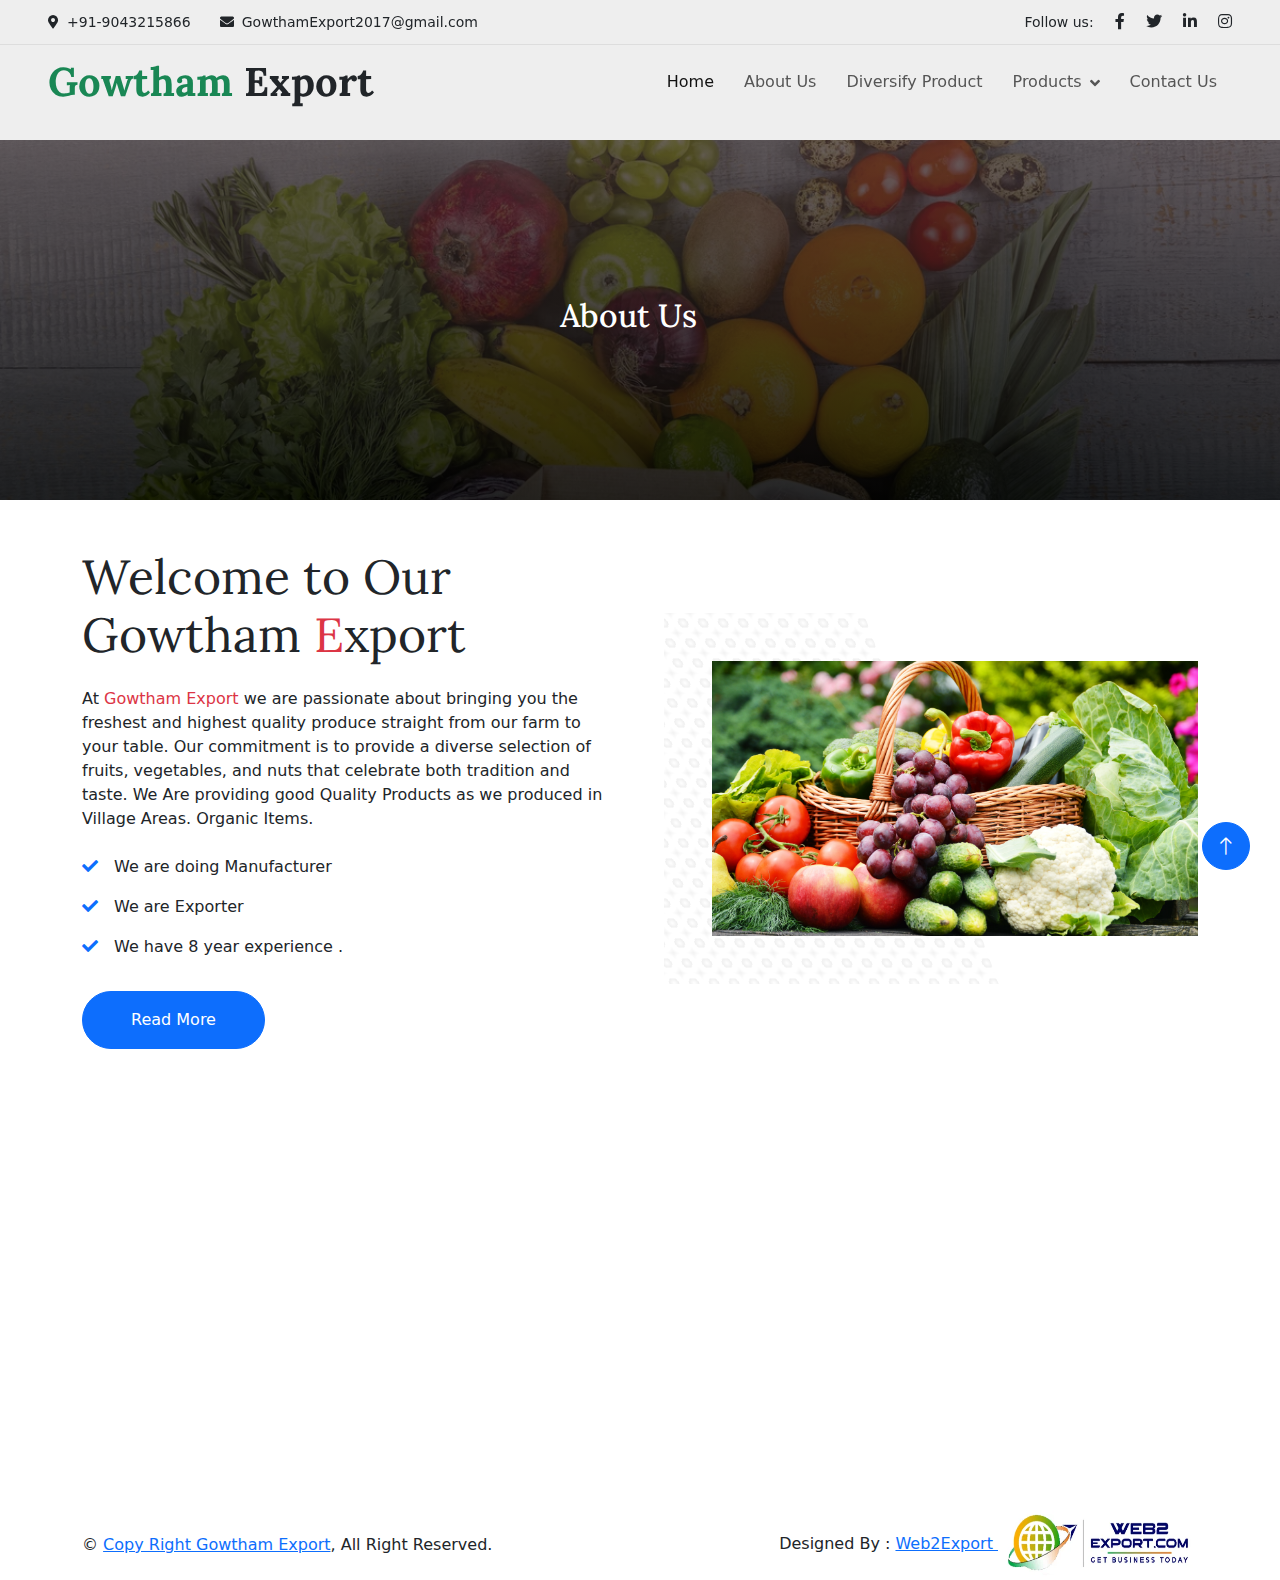
==== commit b5e4c56b: "change" ====
--- a/about.html
+++ b/about.html
@@ -49,7 +49,7 @@
         <div class="top-bar row gx-0 align-items-center d-none d-lg-flex">
             <div class="col-lg-6 px-5 text-start">
                 <small><i class="fa fa-map-marker-alt me-2"></i>+91-9043215866</small>
-                <small class="ms-4"><i class="fa fa-envelope me-2"></i>Gowthamexport 2017@gmail.com</small>
+                <small class="ms-4"><i class="fa fa-envelope me-2"></i>GowthamExport2017@gmail.com</small>
             </div>
             <div class="col-lg-6 px-5 text-end">
                 <small>Follow us:</small>
@@ -62,7 +62,7 @@
 
         <nav class="navbar navbar-expand-lg navbar-light py-lg-0 px-lg-5 wow fadeIn" data-wow-delay="0.1s">
             <a href="index.html" class="navbar-brand ms-4 ms-lg-0">
-                <h1 class="fw-bold text-success m-0">Gowtham<span class="text-dark">Export</span></h1>
+                <h1 class="fw-bold text-success m-0">Gowtham<span class="text-dark"> Export</span></h1>
             </a>
             <button type="button" class="navbar-toggler me-4" data-bs-toggle="collapse"
                 data-bs-target="#navbarCollapse">
@@ -130,7 +130,7 @@
             <div class="row g-5 align-items-center">
                
                 <div class="col-lg-6 wow fadeIn" data-wow-delay="0.5s">
-                    <h1 class="display-5 mb-4">Welcome to Our Gowtham<span class="text-danger">E</span>xport</h1>
+                    <h1 class="display-5 mb-4">Welcome to Our Gowtham<span class="text-danger"> E</span>xport</h1>
                     <p class="mb-4">At <span class="text-danger">Gowtham Export</span> we are passionate about bringing
                         you the freshest and
                         highest quality produce straight from our farm to your table. Our commitment is to provide a
@@ -159,27 +159,17 @@
         <div class="container py-5">
             <div class="row g-5">
                 <div class="col-lg-3 col-md-6">
-                    <h3 class="fw-bold text-success m-0">Gowtham<span class="text-white">Export</span></h3>
+                    <h3 class="fw-bold text-success m-0 pb-3">Gowtham<span class="text-white"> Export</span></h3>
                     <p>At Gowtham Export we are passionate about bringing you the freshest and highest quality produce
                         straight from our farm to your table.</p>
-                    <div class="d-flex pt-2">
-                        <a class="btn btn-square btn-outline-light rounded-circle me-1" href=""><i
-                                class="fab fa-twitter"></i></a>
-                        <a class="btn btn-square btn-outline-light rounded-circle me-1" href=""><i
-                                class="fab fa-facebook-f"></i></a>
-                        <a class="btn btn-square btn-outline-light rounded-circle me-1" href=""><i
-                                class="fab fa-youtube"></i></a>
-                        <a class="btn btn-square btn-outline-light rounded-circle me-0" href=""><i
-                                class="fab fa-linkedin-in"></i></a>
-                    </div>
-                </div>
-                <div class="col-lg-3 col-md-6">
+                </div>
+                <div class="col-lg-4 col-md-6">
                     <h4 class="text-light mb-4">Address</h4>
                     <p title="Do-3/24  nedungur village  Karur District  Pin Code -639111"><i
                             class="fa fa-map-marker-alt me-3"></i>Do-3/24 nedungur village Karur District Pin
                         Code -639111 Tamil Nadu India</p>
                     <p><i class="fa fa-phone-alt me-3"></i>+91-9994153063</p>
-                    <p><i class="fa fa-envelope me-3"></i>Gowthamexport 2017@gmail.com</p>
+                    <p><i class="fa fa-envelope me-3"></i>GowthamExport2017@gmail.com</p>
                 </div>
                 <div class="col-lg-3 col-md-6">
                     <h4 class="text-light mb-4">Quick Links</h4>
@@ -189,27 +179,31 @@
                     <a class="btn btn-link" href="">Terms & Condition</a>
                     <a class="btn btn-link" href="">Support</a>
                 </div>
-                <div class="col-lg-3 col-md-6">
-                    <h4 class="text-light mb-4">Newsletter</h4>
-                    <p>Dolor amet sit justo amet elitr clita ipsum elitr est.</p>
-                    <div class="position-relative mx-auto" style="max-width: 400px;">
-                        <input class="form-control bg-transparent w-100 py-3 ps-4 pe-5" type="text"
-                            placeholder="Your email">
-                        <button type="button"
-                            class="btn btn-primary py-2 position-absolute top-0 end-0 mt-2 me-2">SignUp</button>
+                <div class="col-lg-2 col-md-6">
+                    <h4 class="text-light mb-4">Social Link</h4>
+                    <div class="d-flex pt-2">
+                        <a class="btn btn-square btn-outline-light rounded-circle me-1" href=""><i
+                                class="fab fa-twitter"></i></a><br><br>
+                        <a class="btn btn-square btn-outline-light rounded-circle me-1" href=""><i
+                                class="fab fa-facebook-f"></i></a><br><br>
+                        <a class="btn btn-square btn-outline-light rounded-circle me-1" href=""><i
+                                class="fab fa-youtube"></i></a><br><br>
+                        <a class="btn btn-square btn-outline-light rounded-circle me-0" href=""><i
+                                class="fab fa-linkedin-in"></i></a><br><br>
+                    </div>
                     </div>
                 </div>
             </div>
         </div>
         <div class="container-fluid copyright">
             <div class="container">
-                <div class="row">
-                    <div class="col-md-6 text-center text-md-start mb-3 mb-md-0">
-                        &copy; <a href="#">Copy Right GowthamExport</a>, All Right Reserved.
+                <div class="row align-items-center">
+                    <div class="col-md-6 text-center text-md-start mb-3 mb-md-0 ">
+                        &copy; <a href="#">Copy Right Gowtham Export</a>, All Right Reserved.
                     </div>
                     <div class="col-md-6 text-center text-md-end">
                         <!--/*** This template is free as long as you keep the footer author’s credit link/attribution link/backlink. If you'd like to use the template without the footer author’s credit link/attribution link/backlink, you can purchase the Credit Removal License from "https://htmlcodex.com/credit-removal". Thank you for your support. ***/-->
-                        Designed By <a href="https://htmlcodex.com">Web2Export</a>
+                        <span>Designed By : <a href="https://web2export.com/">Web2Export   </a>  <img src="image/logo.webp" alt="" height="70px" width="200px"></span>
                     </div>
                 </div>
             </div>
--- a/css/style.css
+++ b/css/style.css
@@ -404,7 +404,8 @@
     background-position: center;
     background-color: white;
 }
-.bg-Contact{
+
+.bg-Contact {
     background-image: linear-gradient(rgb(57 45 45 / 75%), rgb(0 0 0 / 85%)), url("../image/bgContact.webp");
     height: 40vh;
     background-size: cover;
@@ -489,15 +490,10 @@
 .content-global {
     background-color: #F3F3F3;
     border-radius: 10px;
-    height: 170px;
-    margin-bottom: 20px;
+    height: 140px;
+    margin-bottom: 7px;
 }
 
 .content-global h3 {
-    margin-top: 9px;
-}
-.content-global:hover {
-    background-color: #F3F3F3;
-    border-radius: 10px;
-    height: 130px;
+    margin-top: 5px;
 }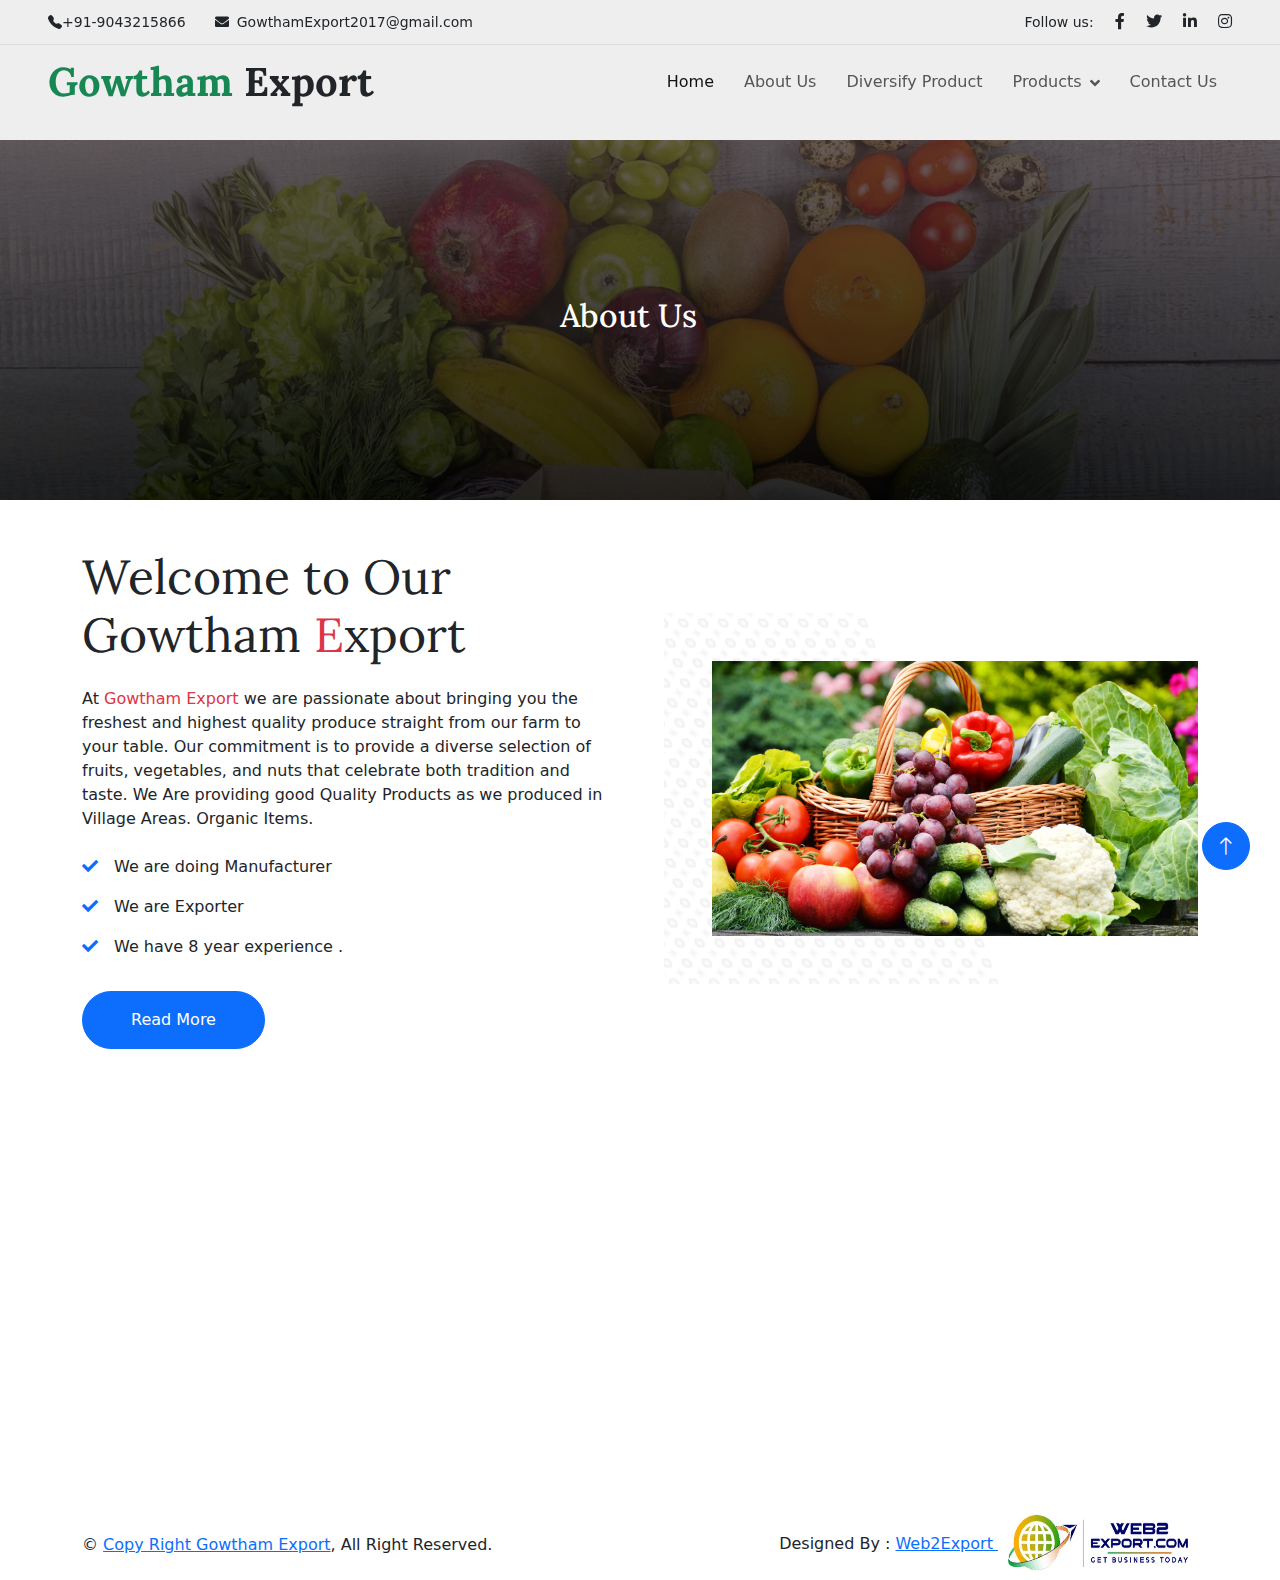
==== commit ecbcc4c3: "CH" ====
--- a/about.html
+++ b/about.html
@@ -48,7 +48,7 @@
     <div class="container-fluid fixed-top px-0 wow fadeIn" data-wow-delay="0.1s">
         <div class="top-bar row gx-0 align-items-center d-none d-lg-flex">
             <div class="col-lg-6 px-5 text-start">
-                <small><i class="fa fa-map-marker-alt me-2"></i>+91-9043215866</small>
+                <small><i class="bi bi-telephone-fill"></i>+91-9043215866</small>
                 <small class="ms-4"><i class="fa fa-envelope me-2"></i>GowthamExport2017@gmail.com</small>
             </div>
             <div class="col-lg-6 px-5 text-end">
@@ -80,7 +80,7 @@
                             <a href="basmati.html" class="dropdown-item">Basmati Rice</a>
                             <a href="whiteSugar.html" class="dropdown-item">White Sugar</a>
                             <a href="redOnion.html" class="dropdown-item">Red Onion</a>
-                            <a href="redChilli.html" class="dropdown-item">Red Chilli</a>
+                            <a href="redChilli.html" class="dropdown-item">Red Chilly</a>
                             <a href="greenCardamom.html" class="dropdown-item">Green Cardamom </a>
                             <a href="blackPepper.html" class="dropdown-item">Black Pepper</a>
                             <a href="whiteSalt.html" class="dropdown-item">White Salt</a>
